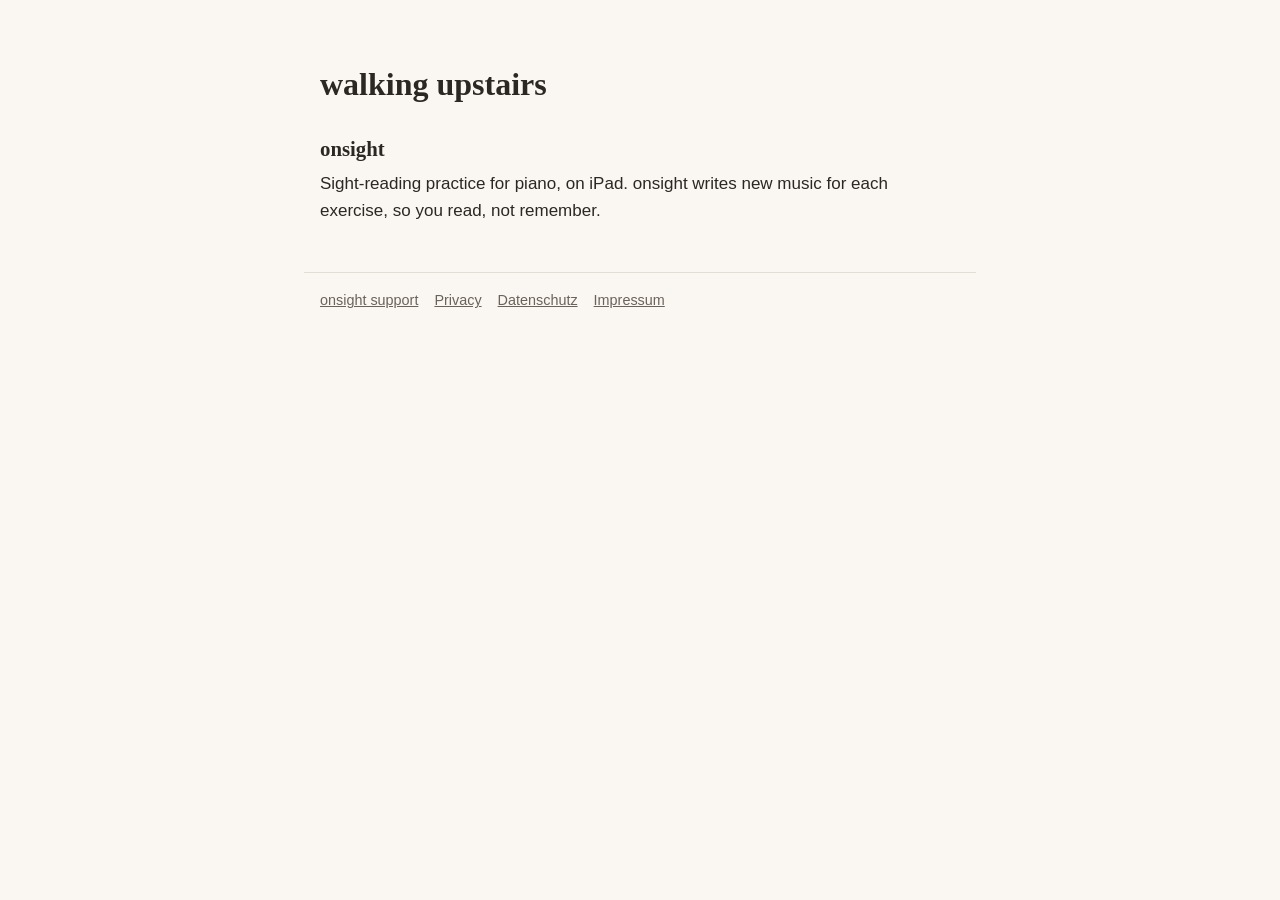
==== index.html @ 38d5b49f "onsight privacy policy (EN/DE), support page and Impressum" ====
<!doctype html>
<html lang="en">
<head>
<meta charset="utf-8">
<meta name="viewport" content="width=device-width, initial-scale=1">
<title>walking upstairs</title>
<link rel="stylesheet" href="style.css">
</head>
<body>
<header><h1>walking upstairs</h1></header>
<main>
<h2>onsight</h2>
<p>Sight-reading practice for piano, on iPad. onsight writes new music for each exercise, so you read, not remember.</p>
</main>
<footer>
<a href="onsight/support/">onsight support</a><a href="onsight/privacy/">Privacy</a><a href="onsight/datenschutz/" lang="de">Datenschutz</a><a href="impressum/" lang="de">Impressum</a>
</footer>
</body>
</html>
---- style.css ----
:root {
  --paper: #faf7f2;
  --ink: #2b2723;
  --muted: #6b635a;
  --line: #e4ddd2;
  --link: #6a4b2a;
}
@media (prefers-color-scheme: dark) {
  :root {
    --paper: #1d1b19;
    --ink: #eee8df;
    --muted: #a99f93;
    --line: #3a3530;
    --link: #e2c39a;
  }
}
* { box-sizing: border-box; }
html { -webkit-text-size-adjust: 100%; }
body {
  margin: 0;
  background: var(--paper);
  color: var(--ink);
  font: 17px/1.6 -apple-system, BlinkMacSystemFont, "Segoe UI", Roboto, Helvetica, Arial, sans-serif;
}
main, header, footer { max-width: 42rem; margin: 0 auto; padding: 0 1rem; }
header { padding-top: 2.5rem; }
header a { color: var(--muted); text-decoration: none; font-size: 0.95rem; }
h1, h2 { font-family: ui-serif, "New York", Georgia, "Times New Roman", serif; font-weight: 600; line-height: 1.25; }
h1 { font-size: 2rem; margin: 1.5rem 0 0.25rem; }
h2 { font-size: 1.3rem; margin: 2rem 0 0.5rem; }
p, ul { margin: 0 0 1rem; }
ul { padding-left: 1.25rem; }
li { margin-bottom: 0.4rem; }
a { color: var(--link); }
.meta { color: var(--muted); font-size: 0.95rem; margin-bottom: 1.5rem; }
.lang { color: var(--muted); font-size: 0.95rem; }
address { font-style: normal; margin-bottom: 1rem; }
footer {
  margin-top: 3rem;
  padding-top: 1rem;
  padding-bottom: 2.5rem;
  border-top: 1px solid var(--line);
  color: var(--muted);
  font-size: 0.9rem;
}
footer a { color: var(--muted); margin-right: 1rem; }
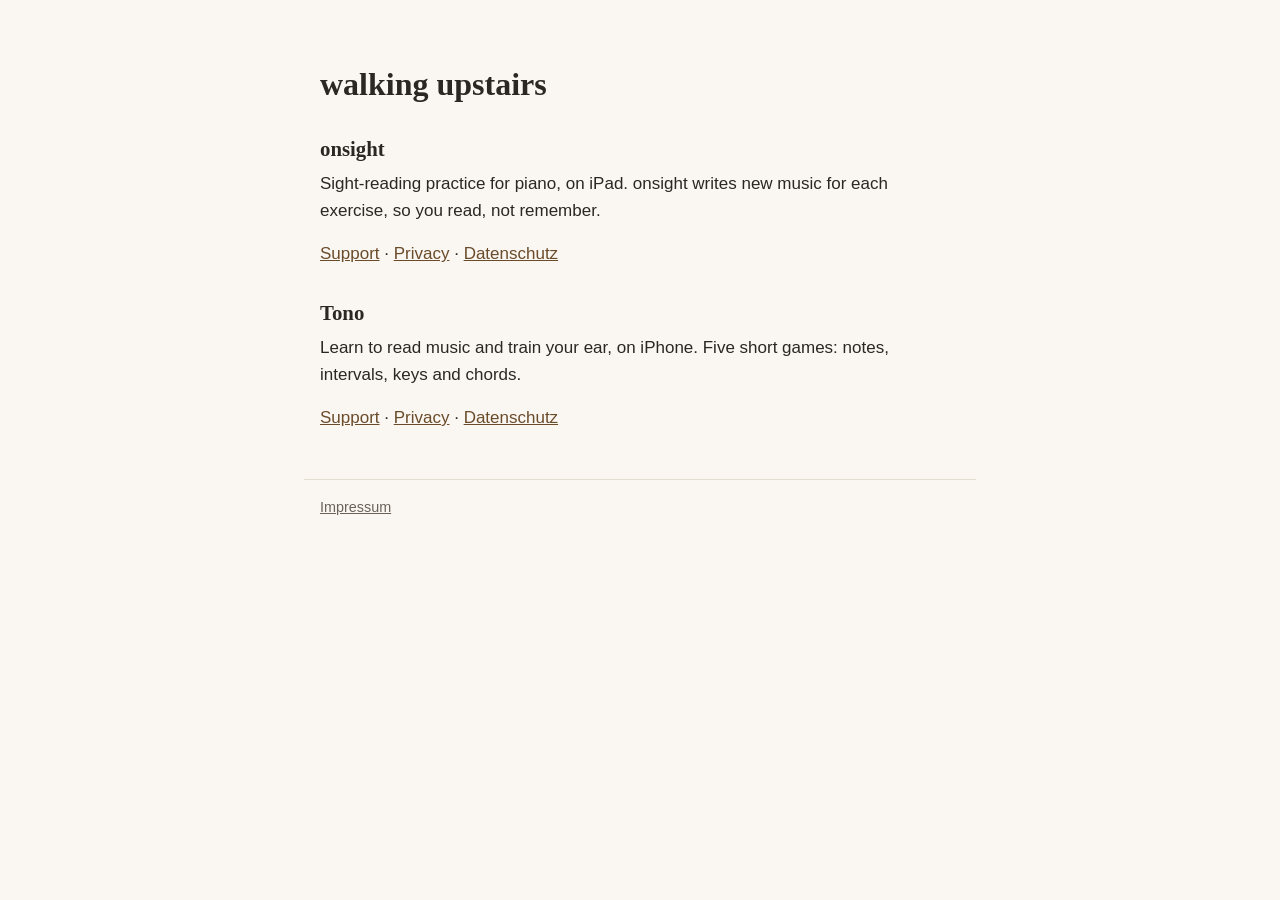
==== commit cc0025d2: "Tono privacy policy (EN/DE), support page; Impressum and home page name Tono Co-Authored-By: Claude " ====
--- a/index.html
+++ b/index.html
@@ -11,9 +11,14 @@
 <main>
 <h2>onsight</h2>
 <p>Sight-reading practice for piano, on iPad. onsight writes new music for each exercise, so you read, not remember.</p>
+<p><a href="onsight/support/">Support</a> · <a href="onsight/privacy/">Privacy</a> · <a href="onsight/datenschutz/" lang="de">Datenschutz</a></p>
+
+<h2>Tono</h2>
+<p>Learn to read music and train your ear, on iPhone. Five short games: notes, intervals, keys and chords.</p>
+<p><a href="tono/support/">Support</a> · <a href="tono/privacy/">Privacy</a> · <a href="tono/datenschutz/" lang="de">Datenschutz</a></p>
 </main>
 <footer>
-<a href="onsight/support/">onsight support</a><a href="onsight/privacy/">Privacy</a><a href="onsight/datenschutz/" lang="de">Datenschutz</a><a href="impressum/" lang="de">Impressum</a>
+<a href="impressum/" lang="de">Impressum</a>
 </footer>
 </body>
 </html>
